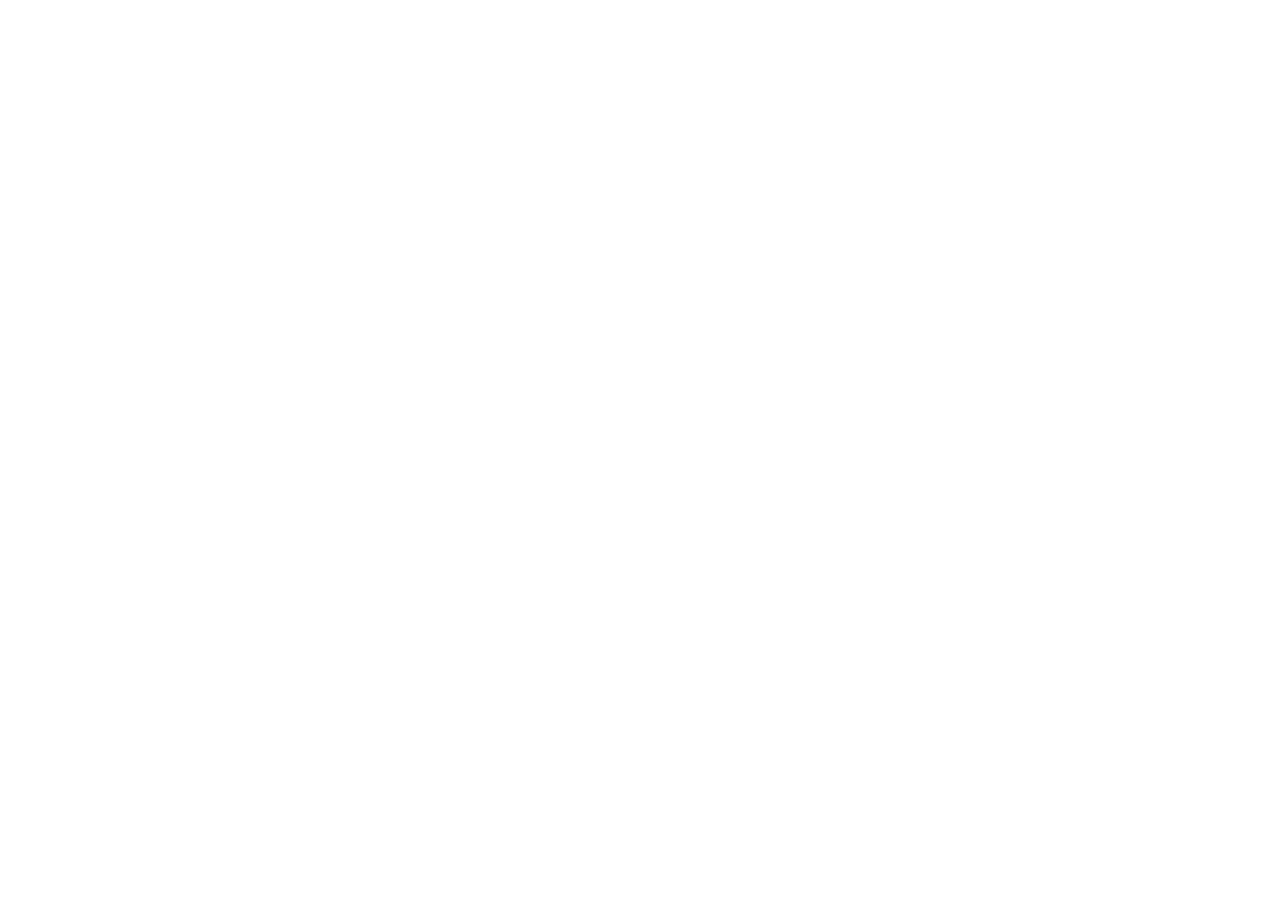
==== grid/index.html @ 65deeeef "12.12 4:57 pm" ====
<!DOCTYPE html>
<html>
<head>
	<meta charset="utf-8">
	<meta name="viewport" content="width=device-width, initial-scale=1">
	<title>Grid Poster</title>
	<link rel="stylesheet" type="text/css" href="style.css">
</head>
<body>
	<div>
		
			</div>
</body>
</html>
---- grid/style.css ----
.body{
	background: #006ba8;
}
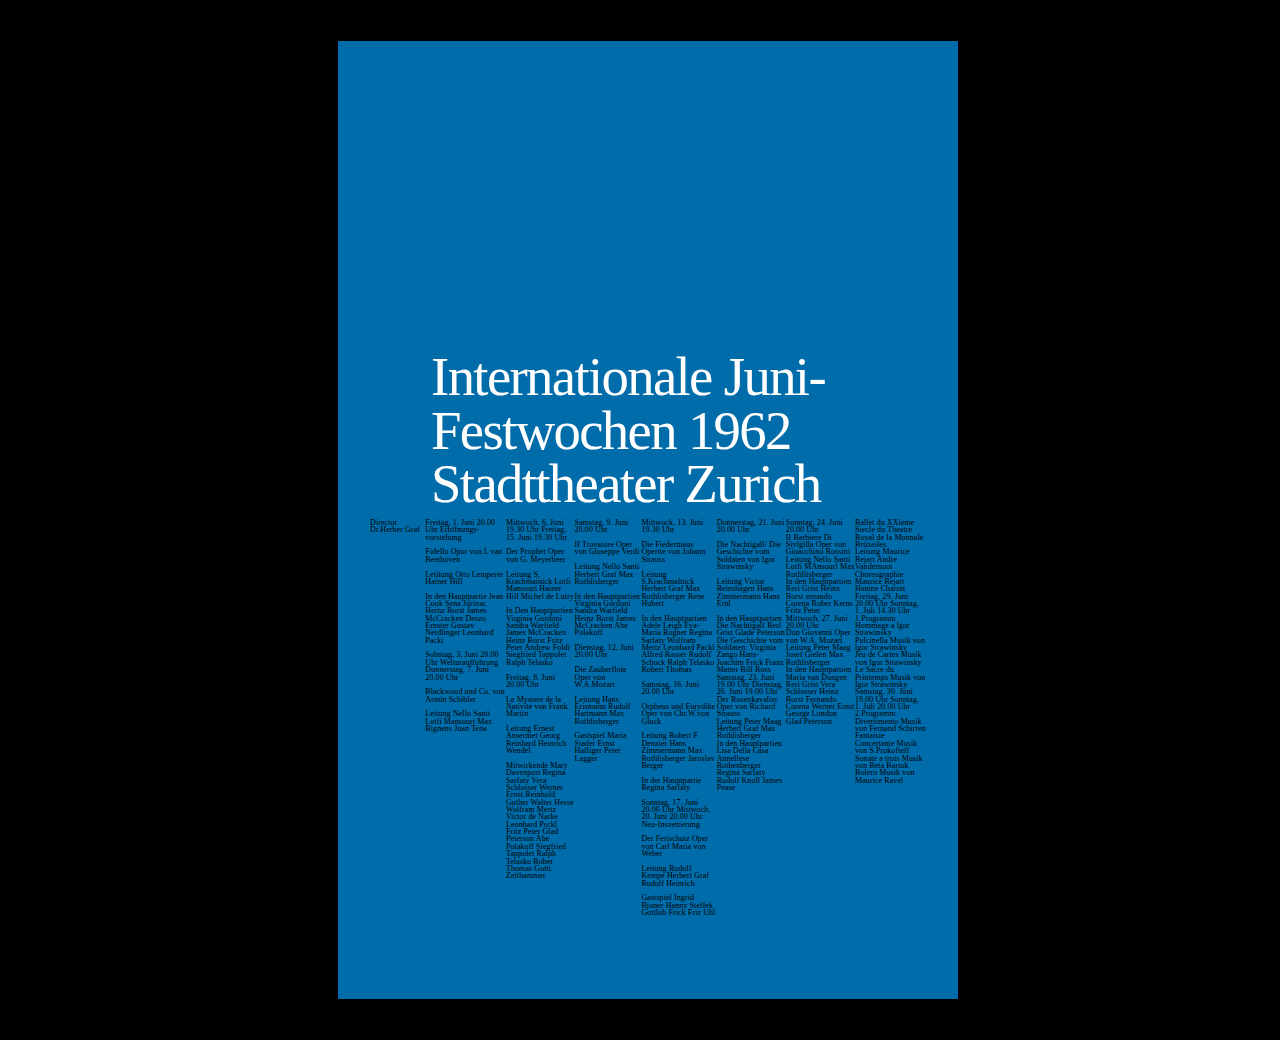
==== commit 806fc69c: "12.16 9:02" ====
--- a/grid/index.html
+++ b/grid/index.html
@@ -7,8 +7,384 @@
 	<link rel="stylesheet" type="text/css" href="style.css">
 </head>
 <body>
-	<div>
-		
+	<section class="container1">
+		<main class="poster">
+			<div class="header">
+				<div class="title">Internationale
+					Juni-Festwochen 1962
+					Stadttheater Zurich</div>
 			</div>
+		<section class="textgroup">
+			<div class="colums">
+				<p>Director
+					Dr.Herber Graf</p>
+					<p>Freitag, 1. Juni
+					20.00 Uhr
+					Erbffnungs-
+					vorstehung
+					<br>
+					<br>
+					Fidello
+					Opor von
+					L van Beethoven
+					<br>
+					<br>
+					Letitung
+					Otto Lemperer
+					Hainer Hill
+					<br>
+					<br>
+					In den Hauptpartie
+					Jean Cook
+					Sena Jurinac
+					Heinz Borst
+					James McCracken
+					Deszo Ernster
+					Gustav Neidlinger
+					Leonhard Packi
+					<br>
+					<br>
+					Sohntag, 3, Juni
+					20.00 Uhr
+					Welturauffuhrung
+					Donnerstag, 7. Juni
+					20.00 Uhr
+					<br>
+					<br>
+					Blackwood und Co, von Armin Schibler
+					<br>
+					<br>
+					Leitung
+					Nello Santi
+					Lotfi Mansouri
+					Max Bignens
+					Juan Tena</p>
+					<p>Mittwoch, 6, Juni
+					19.30 Uhr
+					Freitag, 15. Juni
+					19.30 Uhr
+					<br>
+					<br>
+					Der Prophet
+					Oper von
+					G. Meyerbeer
+					<br>
+					<br>
+					Leitung
+					S, Krachmainick
+					Lotfi Mansouri
+					Hainer Hill
+					Michel de Lutry
+					<br>
+					<br>
+					In Den Hauptpartien
+					Virginia Gordoni
+					Sandra Warfield
+					James McCracken
+					Heinz Borst
+					Fritz Peter
+					Andrew Foldi
+					Siegfried Tappolet
+					Ralph Telasko
+					<br>
+					<br>
+					Freitag. 8. Juni
+					20.00 Uhr
+					<br>
+					<br>
+					Le Mystere de la
+					Nativite
+					von Frank Martin
+					<br>
+					<br>
+					Leitung
+					Ernest Ansermet
+					Georg Reinhard
+					Heinrich Wendel
+					<br>
+					<br>
+					Mitwirkende
+					Mary Davenport
+					Regina Sarfaty
+					Vera Schlosser
+					Werner Ernst
+					Reinhold Guther
+					Walter Hesse
+					Wolfram Mertz
+					Victor de Narke
+					Leonhard Psckl
+					Fritz Peter
+					Glad Peterson
+					Abe Polakoff
+					Siegfried Tappolet
+					Ralph Telasko
+					Rober Thomas
+					Gotti. Zeithammer</p>
+					<p>Samstag, 9. Juni
+					20.00 Uhr
+					<br>
+					<br>
+					II Trovatore
+					Oper von
+					Gluseppe Verdi
+					<br>
+					<br>
+					Leitung
+					Nello Santi
+					Herbert Graf
+					Max Rothlisberger
+					<br>
+					<br>
+					In den Hauptpartien
+					Virginia Gordoni
+					Sandra Warfield
+					Heinz Borst
+					James McCracken
+					Abe Polakoff
+					<br>
+					<br>
+					Dienstag, 12, Juni
+					20.00 Uhr
+					<br>
+					<br>
+					Die Zauberflote
+					Oper von
+					W.A.Mozart
+					<br>
+					<br>
+					Leitung
+					Hans Erismann
+					Rudolf Hartmann
+					Max Rothlisberger
+					<br>
+					<br>
+					Gastspiel
+					Maria Stader
+					Ernst Hafliger
+					Peter Lagger</p>
+					<p>Mittwock, 13. Juni
+					19.30 Uhr
+					<br>
+					<br>
+					Die Fiedermaus
+					Opertte von
+					Johann Strauss
+					<br>
+					<br>
+					Leitung
+					S.Krachmalnick
+					Herbert Graf
+					Max Rothlisberger
+					Rene Hubert
+					<br>
+					<br>
+					In den Hauptpartien
+					Adele Leigh
+					Eva-Maria Rogner
+					Regina Sarfaty
+					Wolfram Mertz
+					Leonhard Packl
+					Alfred Rasser
+					Rudolf Schock
+					Ralph Telasko
+					Robert Thomas
+					<br>
+					<br>
+					Samstag, 16. Juni
+					20.00 Uhr
+					<br>
+					<br>
+					Orpheus
+					und Eurydike
+					Oper von
+					Chr.W.von Gluck
+					<br>
+					<br>
+					Leitung
+					Robert F. Denzier
+					Hans Zimmermann
+					Max Rothlisberger
+					Jaroslav Berger
+					<br>
+					<br>
+					In der Hauptpartie
+					Regina Sarfaty
+					<br>
+					<br>
+					Sonntag, 17. Juni
+					20.00 Uhr
+					Mittwoch, 20. Juni
+					20.00 Uhr
+					Neu-Inszenierung
+					<br>
+					<br>
+					Der Ferischutz
+					Oper von Carl Maria
+					von Weber
+					<br>
+					<br>
+					Leitung
+					Rudolf Kempe
+					Herbert Graf
+					Rudolf Heinrich
+					<br>
+					<br>
+					Gastspiel
+					Ingrid Bjoner
+					Hanny Steffek
+					Gottlob Frick
+					Friz Uhl</p>
+					<p>Donnerstag, 21. Juni
+					20.00 Uhr
+					<br>
+					<br>
+					Die Nachtigall/
+					Die Geschichte
+					vom Soldaten
+					von Igor Strawinsky
+					<br>
+					<br>
+					Leitung
+					Victor Reinshagen
+					Hans Zimmermann
+					Hans Ernl
+					<br>
+					<br>
+					In den Hauptpartien
+					Die Nachtigalf
+					Rerl Grist
+					Glade Peterson
+					Die Geschichte
+					vom Soldaten:
+					Virginia Zango
+					Hans-Joachim Frick
+					Franz Matter
+					Bill Ross
+					<br>
+					Samstag, 23. Juni
+					19.00 Uhr
+					Dienstag, 26. Juni
+					19.00 Uhr
+					<br>
+					Der Rosenkavalier
+					Oper von
+					Richard Strauss
+					<br>
+					Leitung
+					Peter Maag
+					Herbert Graf
+					Max Rothlisberger
+					<br>
+					In den Hauplpartien
+					Lisa Della Casa
+					Annellese
+					Rothenberger
+					Regina Sarfaty
+					Rudolf Knoll
+					James Pease</p>
+					<p>Sonntag, 24. Juni
+					20.00 Uhr
+					<br>
+					II Barbiere
+					Di Sivlgilla
+					Oper von
+					Gioacchino Rossini
+					<br>
+					Leitung
+					Nello Santi
+					Lotfi MAnsourl
+					Max Rothllisberger
+					<br>
+					In den Hauptpartien
+					Reri Grist
+					Heinz Borst
+					ernando Corena
+					Rober Kerns
+					Fritz Peter
+					<br>
+					Mittwoch, 27. Juni
+					20.00 Uhr
+					<br>
+					Don Giovanni
+					Oper von
+					W.A. Mozart
+					<br>
+					Leitung
+					Peter Maag
+					Josef Gielen
+					Max Rothlisberger
+					<br>
+					In den Hauptpartien
+					Maria van Dongen
+					Reri Grist
+					Vera Schlosser
+					Heinz Borst
+					Fernando Corena
+					Werner Ernst
+					George London
+					Glad Peterson</p>
+					<p>Ballet
+					du XXieme Siecle
+					du Theatre Royal
+					de la Monnale
+					Bruxeiles
+					<br>
+					Leitung
+					Maurice Bejart
+					Andre Vandernoot
+					<br>
+					Choreographie
+					Maurice Bejart
+					Hanine Charrat
+					<br>
+					Freitag, 29. Juni
+					20.00 Uhr
+					Sonntag, 1. Juli
+					14.30 Uhr
+					1.Programm
+					<br>
+					Hommage
+					a lgor Strawinsky
+					<br>
+					Pulcinella
+					Musik von
+					lgor Strawinsky
+					<br>
+					Jeu de Cartes
+					Musik von
+					Igor Strawinsky
+					<br>
+					Le Sacre
+					du Printemps
+					Musik von
+					Igor Strawinsky
+					<br>
+					Samstag, 30. Juni
+					19.00 Uhr
+					Sonntag, 1. Juli
+					20.00 Uhr
+					2.Programm
+					<br>
+					Divertimento
+					Musik von
+					Fernand Schirren
+					<br>
+					Fantaisie
+					Concertante
+					Musik von
+					S.Prokofieff
+					<br>
+					Sonate a trois
+					Musik von
+					Beta Bartok
+					<br>
+					Bolero
+					Musik von
+					Maurice Ravel</p>
+			</div>
+		</section>
+		</div>
+	</main>
+	</section>
 </body>
 </html>--- a/grid/style.css
+++ b/grid/style.css
@@ -1,3 +1,85 @@
-.body{
-	background: #006ba8;
-}+body{
+	display: flex;
+	width: 100%;
+	justify-content: center;
+	align-items: center;
+	background: rgb(0, 0, 0);
+}
+
+.container1{
+	display: flex;
+	width: 1440px;
+	height: 1024px;
+	flex-direction: column;
+	justify-content: center;
+	align-items: center;
+	gap: 10px;
+	flex-shrink: 0;
+}
+
+.poster{
+	width: 619.882px;
+	height: 958px;
+	justify-content: flex-end;
+	align-items: flex-start;
+	flex-shrink: 0;
+	background: #006CA9;
+}
+
+.header{
+	display: flex;
+	height: 440px;
+	padding: 30px 16px 0px 93px;
+	justify-content: center;
+	align-items: flex-end;
+	align-self: stretch;
+}
+
+.textgroup{
+	display: flex;
+	padding: 0px 16px;
+	justify-content: space-between;
+	align-items: flex-start;
+}
+
+.title{
+	color: #FFF;
+	font-family: "Neue Haas Grotesk Display Pro";
+	font-size: 54.698px;
+	font-style: normal;
+	font-weight: 500;
+	line-height: 98%; /* 53.604px */
+	letter-spacing: -1.641px;
+}
+
+.text{
+	display: grid;
+	grid-auto-flow: column;
+	padding: 0px 16px;
+	justify-content: space-between;
+	align-items: flex-start;
+	color: #000;
+	font-family: "Neue Haas Grotesk Display Pro";
+	font-size: 8px;
+	font-style: normal;
+	font-weight: 450;
+	line-height: 92%; /* 7.36px */
+	letter-spacing: 0.08px;
+}
+
+.colums{
+	display: grid;
+	grid-auto-flow: column;
+	padding: 0px 16px;
+	justify-content: space-between;
+	align-items: flex-start;
+	color: #000;
+	font-family: "Neue Haas Grotesk Display Pro";
+	font-size: 8px;
+	font-style: normal;
+	font-weight: 450;
+	line-height: 92%; /* 7.36px */
+	letter-spacing: 0.08px;
+}
+
+.